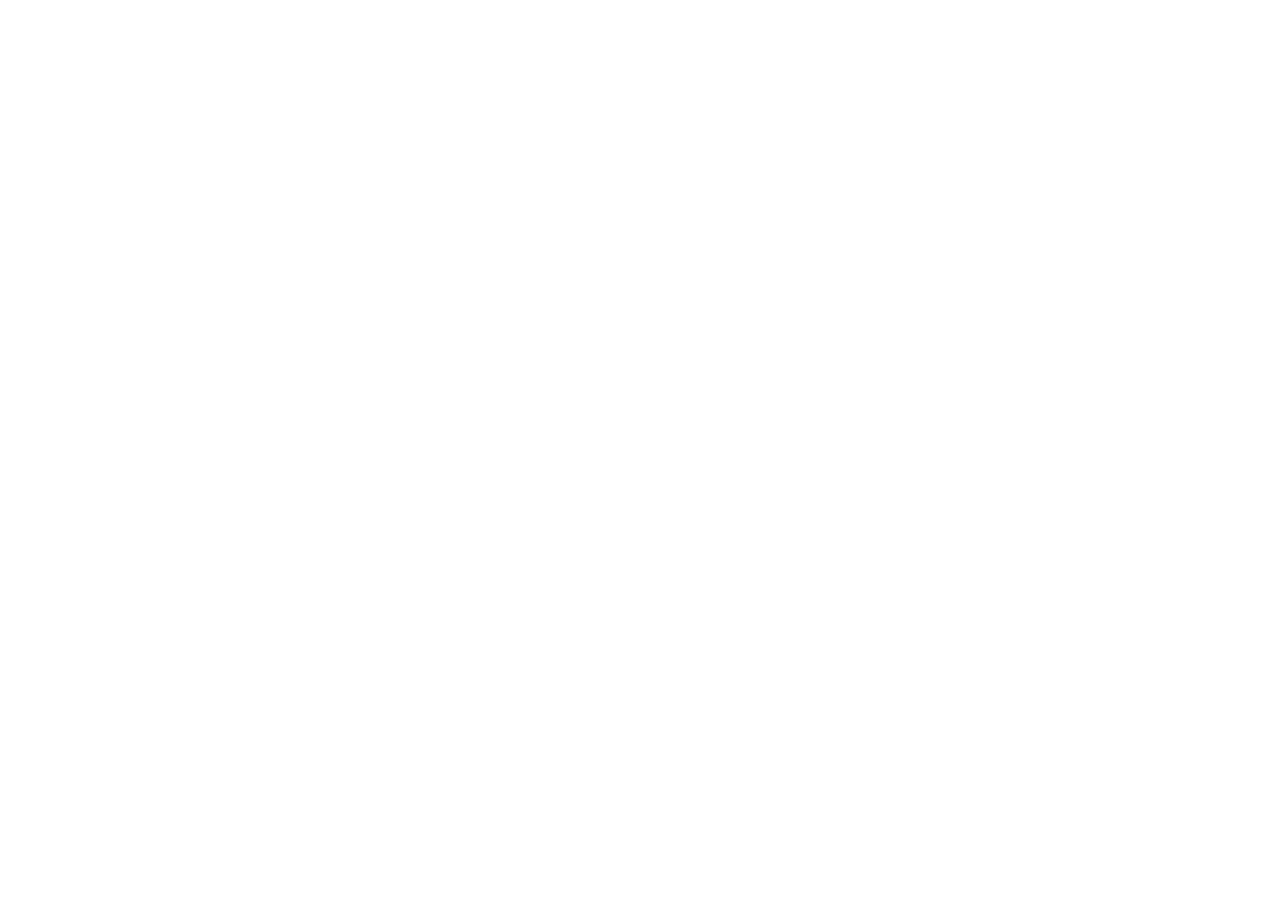
==== index.html @ b914e475 "Pacote inicial baixado" ====
<!DOCTYPE html>
<html lang="pt-br">
<head>
    <meta charset="UTF-8">
    <link rel="shortcut icon" href="favicon.ico" type="image/x-icon">
    <meta name="viewport" content="width=device-width, initial-scale=1.0">
    <title>Document</title>
</head>
<body>
    
</body>
</html>
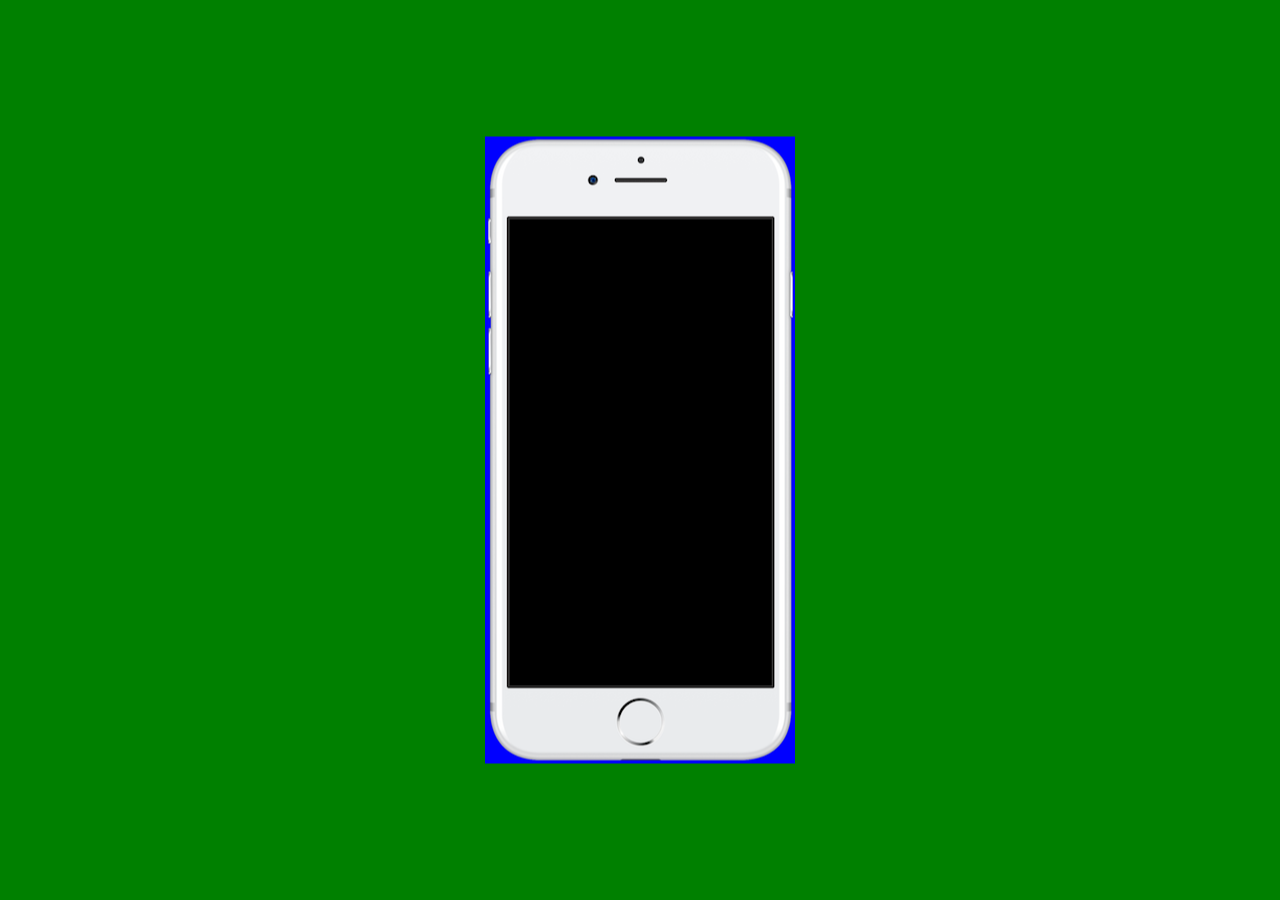
==== commit cdb6c85f: "Index e style criado" ====
--- a/index.html
+++ b/index.html
@@ -4,9 +4,17 @@
     <meta charset="UTF-8">
     <link rel="shortcut icon" href="favicon.ico" type="image/x-icon">
     <meta name="viewport" content="width=device-width, initial-scale=1.0">
-    <title>Document</title>
+    <link rel="stylesheet" href="style/style.css">
+    <title>Redes sociais</title>
 </head>
 <body>
-    
+    <main>
+        <section id="telefone">
+
+        </section>
+        <section id="redes">
+
+        </section>
+    </main>
 </body>
 </html>--- a/style/style.css
+++ b/style/style.css
@@ -0,0 +1,28 @@
+@charset "UTF-8";
+
+*{
+    margin: 0px;
+    padding: 0px;
+    font-family: Arial, Helvetica, sans-serif;
+}
+
+html, body{
+    height: 100vh;
+    width: 100vw;
+    background-color: #000;
+}
+
+main{
+    height: 100vh;
+    position: relative;
+    background-color: green;
+}
+section#telefone{
+    position: absolute;
+    top: 50%;
+    left: 50%;
+    transform: translate(-50%, -50%);
+    height: 627px;
+    width: 310px;
+    background: blue url(../imagens/frame-iphone.png) no-repeat ;
+}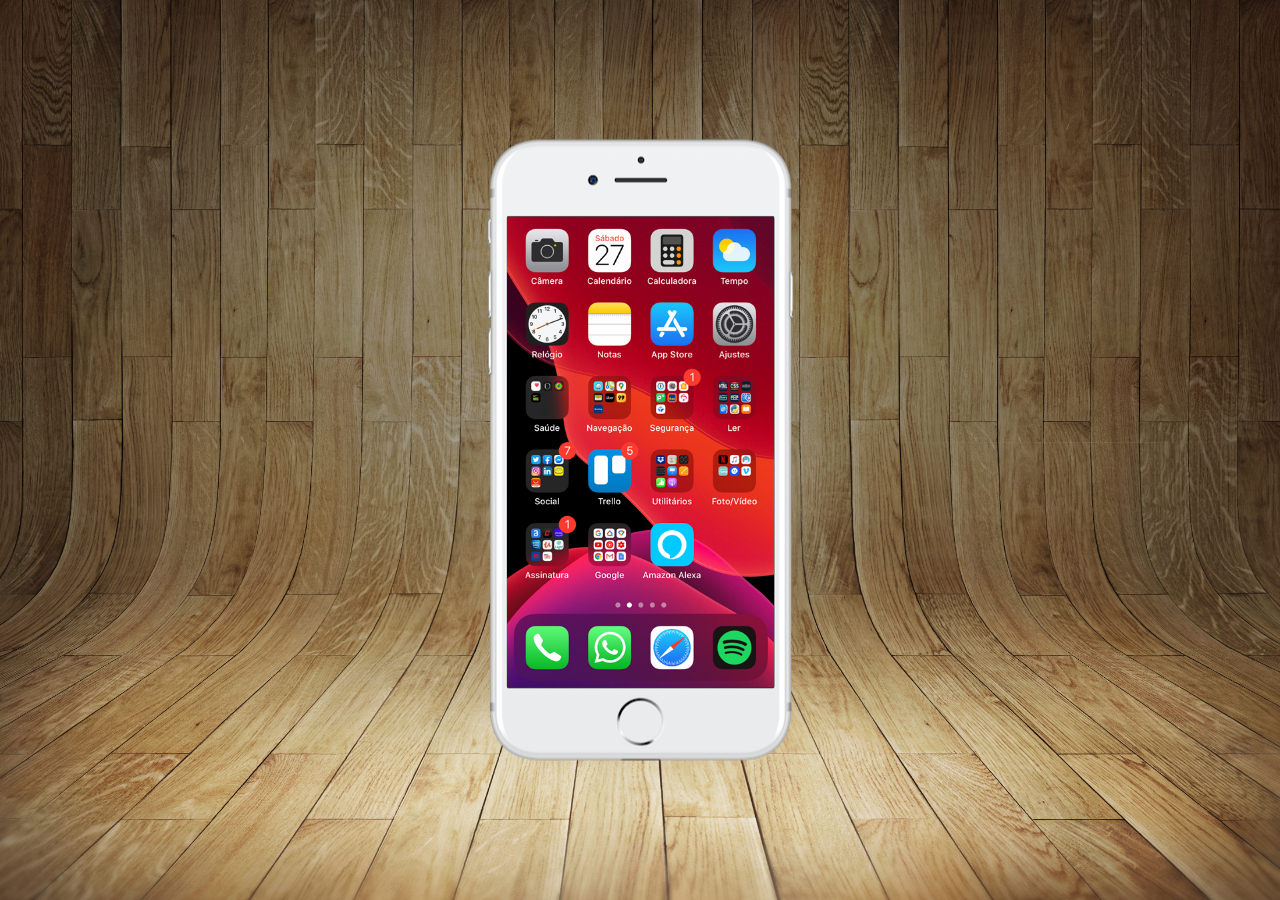
==== commit 7ccc2403: "Tela home criada" ====
--- a/index.html
+++ b/index.html
@@ -10,7 +10,7 @@
 <body>
     <main>
         <section id="telefone">
-
+            <iframe src="home.html" frameborder="0" name="tela" id="tela"></iframe>
         </section>
         <section id="redes">
 
--- a/style/style.css
+++ b/style/style.css
@@ -11,11 +11,16 @@
     width: 100vw;
     background-color: #000;
 }
+body{
+    background: url(../imagens/fundo-madeira.jpg) no-repeat;
+    background-size: cover;
+    background-attachment: fixed;
+}
 
 main{
     height: 100vh;
     position: relative;
-    background-color: green;
+    
 }
 section#telefone{
     position: absolute;
@@ -24,5 +29,15 @@
     transform: translate(-50%, -50%);
     height: 627px;
     width: 310px;
-    background: blue url(../imagens/frame-iphone.png) no-repeat ;
+    background:url(../imagens/frame-iphone.png) no-repeat ;
+
+}
+iframe#tela{
+    position: relative;
+    top: 80px;
+    left: 22px;
+    width: 267px;
+    height: 471px;
+    box-shadow: 0px;
+    
 }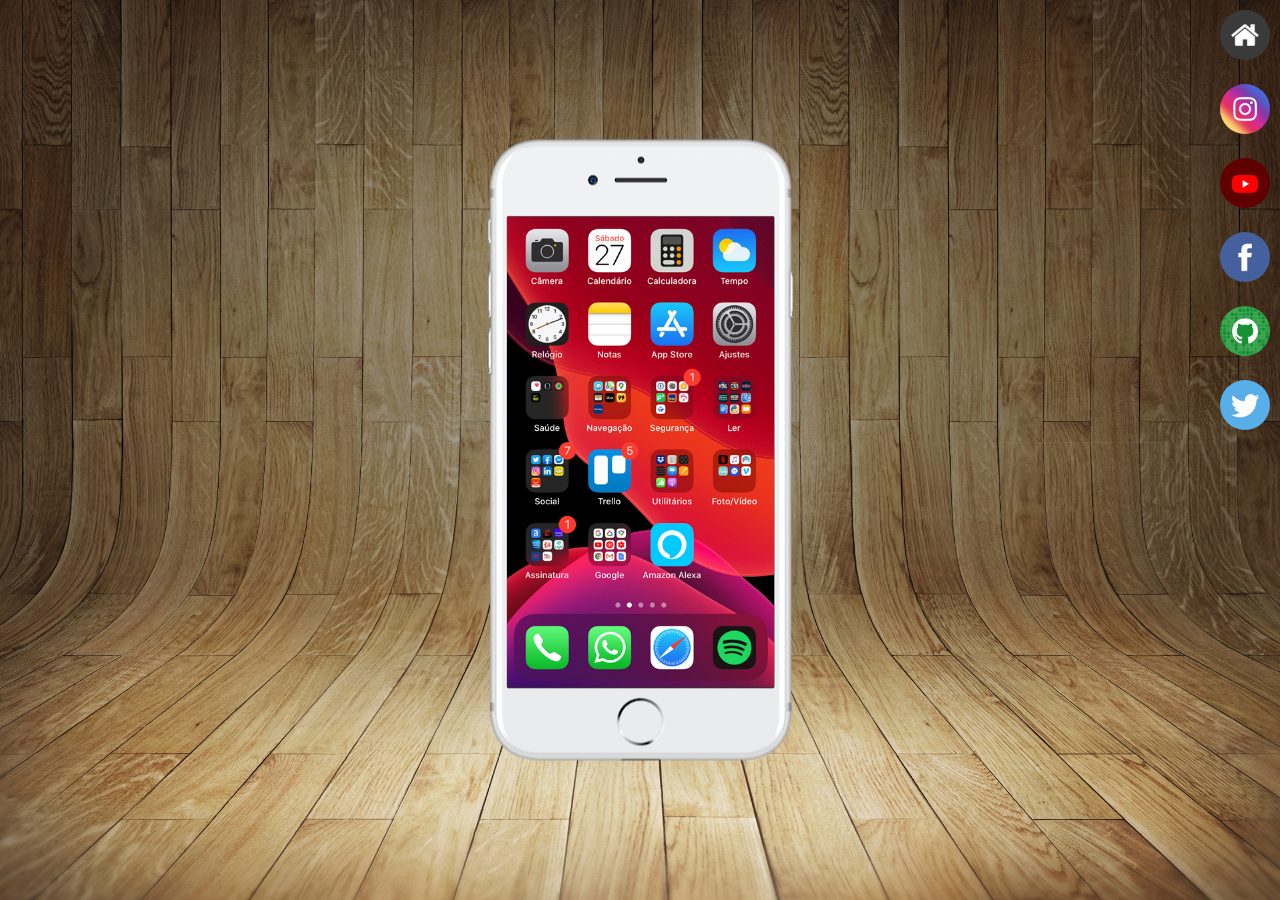
==== commit 22efbdc0: "paginas criadas, botoes criados" ====
--- a/index.html
+++ b/index.html
@@ -13,7 +13,13 @@
             <iframe src="home.html" frameborder="0" name="tela" id="tela"></iframe>
         </section>
         <section id="redes">
-
+            <a href="home.html" target="tela"><img src="imagens/logo-home.jpg" alt=""></a><br>
+            <a href="instagram.html" target="tela"><img src="imagens/logo-instagram.jpg" alt=""></a><br>
+            <a href="youtube.html" target="tela"><img src="imagens/logo-youtube.jpg" alt=""></a><br>
+            <a href="facebook.html" target="tela"><img src="imagens/logo-facebook.jpg" alt=""></a><br>
+            <a href="git.html" target="tela"><img src="imagens/logo-github.jpg" alt=""></a><br>
+            <a href="x.html" target="tela"><img src="imagens/logo-twitter.jpg" alt=""></a><br>
+            
         </section>
     </main>
 </body>
--- a/style/style.css
+++ b/style/style.css
@@ -39,5 +39,19 @@
     width: 267px;
     height: 471px;
     box-shadow: 0px;
-    
+}
+section#redes{
+    text-align: right;
+}
+img{
+    width: 50px;
+    border-radius: 50%;
+    margin: 10px;
+    box-sizing: border-box;
+}
+img:hover{
+    border: 2px solid #ffffff7e;
+    transform: translate(-2px, -2px);
+    box-shadow: 5px 5px 10px #00000062;
+    transition: transform 0.2s, border 0.1s;
 }